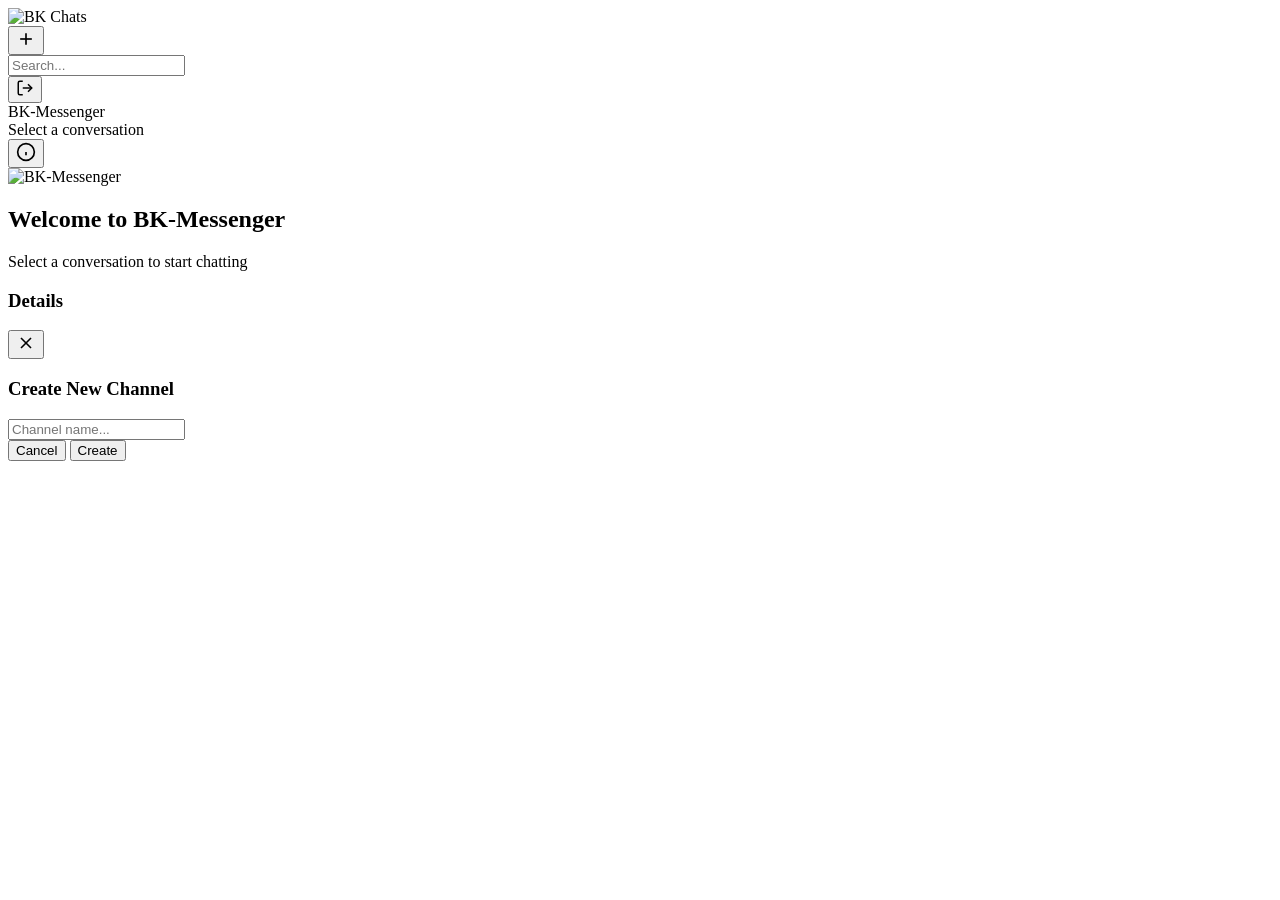
==== CO3094-asynaprous/www/chat.html @ a9f816b6 "latest" ====
<!DOCTYPE html>
<html lang="en">
<head>
    <meta charset="UTF-8">
    <meta name="viewport" content="width=device-width, initial-scale=1.0">
    <title>BK-Messenger</title>
    <link rel="stylesheet" href="/css/messenger.css">
</head>
<body>
    <!-- LEFT SIDEBAR: All Conversations -->
    <div class="sidebar">
        <div class="sidebar-header">
            <div class="sidebar-logo">
                <img src="/images/logo.png" alt="BK">
                <span>Chats</span>
            </div>
            <div class="sidebar-actions">
                <button class="icon-btn" onclick="showNewChannelModal()" title="New Channel">
                    <svg width="20" height="20" viewBox="0 0 24 24" fill="none" stroke="currentColor" stroke-width="2">
                        <line x1="12" y1="5" x2="12" y2="19"/><line x1="5" y1="12" x2="19" y2="12"/>
                    </svg>
                </button>
            </div>
        </div>

        <div class="sidebar-search">
            <input type="text" id="searchInput" placeholder="Search..." oninput="filterSidebar()">
        </div>

        <!-- Single unified conversation list (channels + DMs together) -->
        <div class="sidebar-list" id="conversationList"></div>

        <!-- Current user bar at bottom -->
        <div class="sidebar-user">
            <div class="user-avatar" id="currentUserAvatar"></div>
            <div class="user-name" id="currentUserName"></div>
            <button class="icon-btn" onclick="handleLogout()" title="Logout">
                <svg width="18" height="18" viewBox="0 0 24 24" fill="none" stroke="currentColor" stroke-width="2">
                    <path d="M9 21H5a2 2 0 01-2-2V5a2 2 0 012-2h4"/>
                    <polyline points="16 17 21 12 16 7"/><line x1="21" y1="12" x2="9" y2="12"/>
                </svg>
            </button>
        </div>
    </div>

    <!-- CENTER: Message Area -->
    <div class="chat-main">
        <div class="chat-header" id="chatHeader">
            <div class="chat-header-info">
                <div class="chat-header-name" id="chatTitle">BK-Messenger</div>
                <div class="chat-header-status" id="chatStatus">Select a conversation</div>
            </div>
            <div class="chat-header-actions">
                <button class="icon-btn" onclick="showPeerInfo()" title="Info">
                    <svg width="20" height="20" viewBox="0 0 24 24" fill="none" stroke="currentColor" stroke-width="2">
                        <circle cx="12" cy="12" r="10"/><line x1="12" y1="16" x2="12" y2="12"/>
                        <line x1="12" y1="8" x2="12.01" y2="8"/>
                    </svg>
                </button>
            </div>
        </div>

        <div class="messages-container" id="messagesContainer">
            <div class="welcome-screen" id="welcomeScreen">
                <img src="/images/logo.png" alt="BK-Messenger" class="welcome-logo">
                <h2>Welcome to BK-Messenger</h2>
                <p>Select a conversation to start chatting</p>
            </div>
        </div>

        <div class="message-input-area" id="inputArea" style="display:none">
            <div class="input-wrapper">
                <input type="text" id="messageInput" placeholder="Aa"
                       onkeydown="if(event.key==='Enter')sendMessage()" autocomplete="off">
                <button class="send-btn" onclick="sendMessage()">
                    <svg width="20" height="20" viewBox="0 0 24 24" fill="none" stroke="currentColor" stroke-width="2">
                        <line x1="22" y1="2" x2="11" y2="13"/>
                        <polygon points="22 2 15 22 11 13 2 9 22 2"/>
                    </svg>
                </button>
            </div>
        </div>
    </div>

    <!-- RIGHT: Info Panel -->
    <div class="info-panel hidden" id="infoPanel">
        <div class="info-header">
            <h3 id="infoPanelTitle">Details</h3>
            <button class="icon-btn" onclick="toggleInfoPanel()">
                <svg width="20" height="20" viewBox="0 0 24 24" fill="none" stroke="currentColor" stroke-width="2">
                    <line x1="18" y1="6" x2="6" y2="18"/><line x1="6" y1="6" x2="18" y2="18"/>
                </svg>
            </button>
        </div>
        <div class="info-content" id="infoContent"></div>
    </div>

    <!-- NEW CHANNEL MODAL -->
    <div class="modal-overlay hidden" id="newChannelModal">
        <div class="modal-card">
            <h3>Create New Channel</h3>
            <input type="text" id="newChannelName" placeholder="Channel name..."
                   onkeydown="if(event.key==='Enter')createChannel()">
            <div class="modal-actions">
                <button class="btn-secondary" onclick="hideNewChannelModal()">Cancel</button>
                <button class="btn-primary" onclick="createChannel()">Create</button>
            </div>
        </div>
    </div>

    <!-- TOAST -->
    <div class="toast-container" id="toastContainer"></div>

    <script src="/js/chat.js"></script>
</body>
</html>
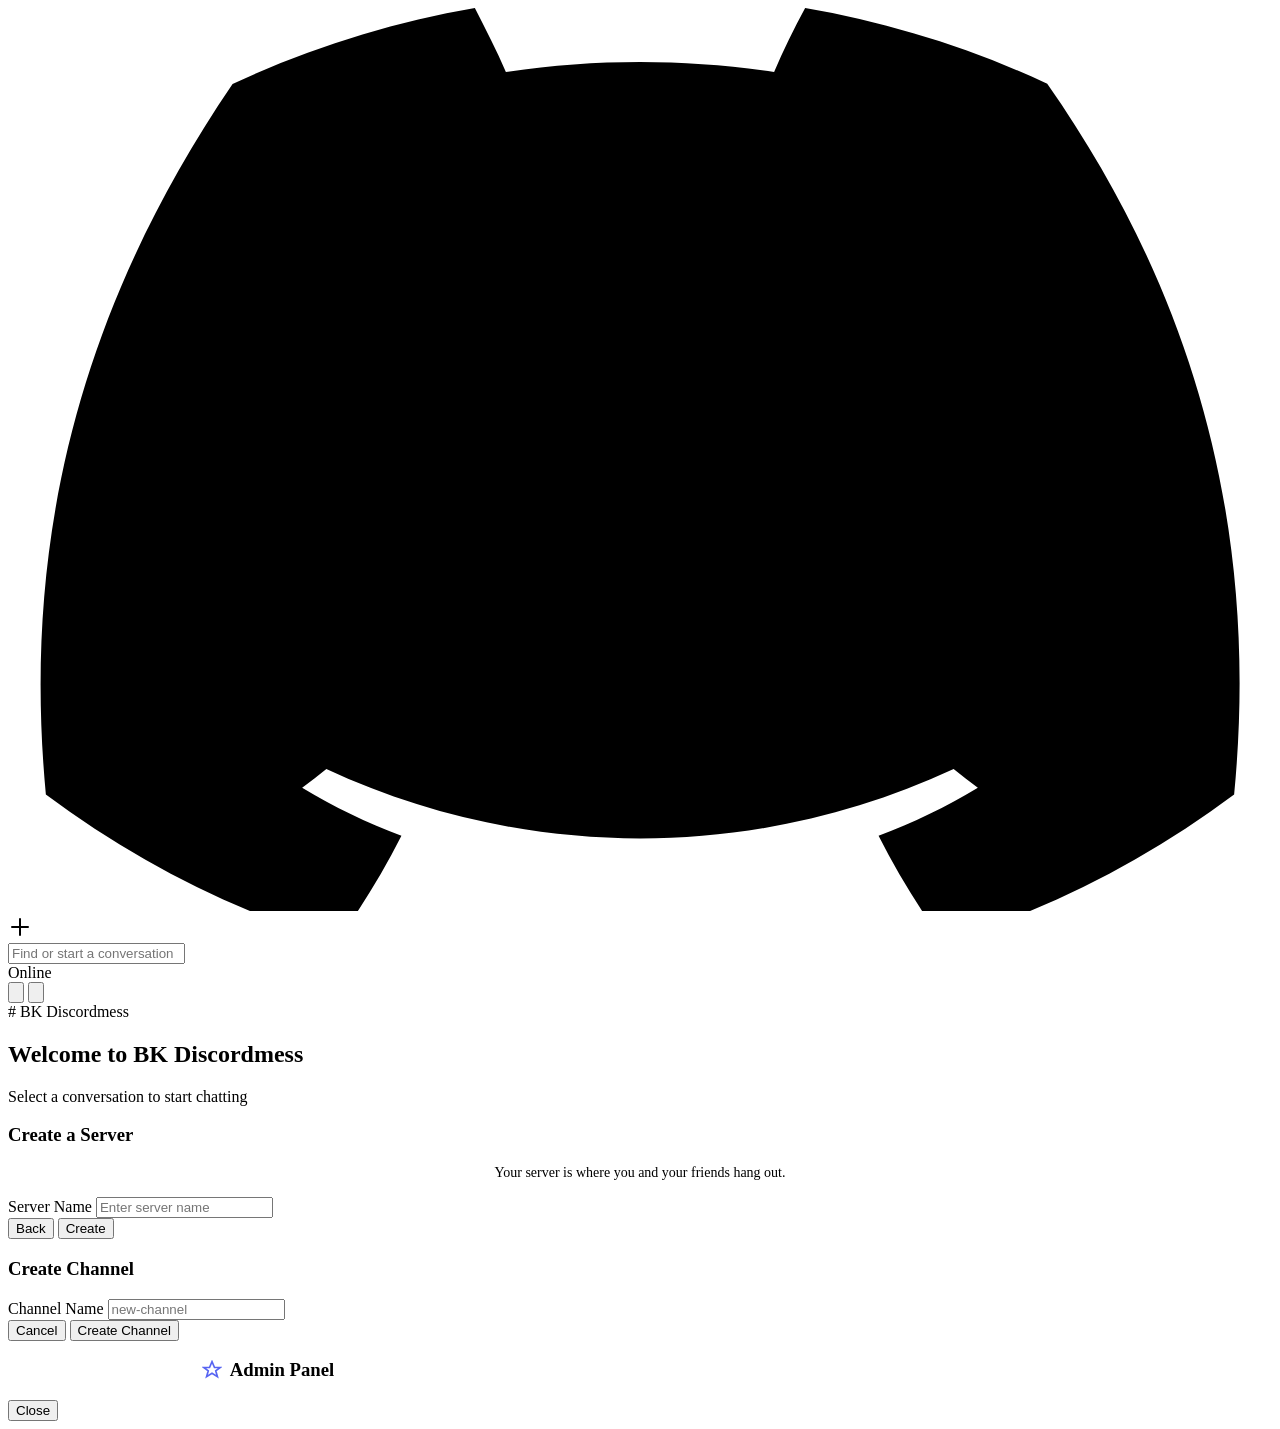
==== commit 7298d607: "latest" ====
--- a/CO3094-asynaprous/www/chat.html
+++ b/CO3094-asynaprous/www/chat.html
@@ -1,109 +1,161 @@
 <!DOCTYPE html>
-<html lang="en">
+<html lang="en" data-theme="dark">
 <head>
     <meta charset="UTF-8">
     <meta name="viewport" content="width=device-width, initial-scale=1.0">
-    <title>BK-Messenger</title>
+    <title>BK Discordmess</title>
     <link rel="stylesheet" href="/css/messenger.css">
 </head>
 <body>
-    <!-- LEFT SIDEBAR: All Conversations -->
-    <div class="sidebar">
-        <div class="sidebar-header">
-            <div class="sidebar-logo">
-                <img src="/images/logo.png" alt="BK">
-                <span>Chats</span>
+    <div class="app">
+        <!-- SERVER STRIP -->
+        <nav class="server-strip">
+            <div class="server-icon home-icon active" id="dmNavBtn" onclick="selectView('dm')" title="Direct Messages">
+                <svg viewBox="0 0 28 20" fill="currentColor">
+                    <path d="M23.0212 1.67671C21.3107 0.879656 19.5079 0.318797 17.6584 0C17.4062 0.461742 17.1749 0.934541 16.9708 1.4184C15.003 1.12145 12.9974 1.12145 11.0292 1.4184C10.8251 0.934541 10.5765 0.461742 10.3416 0C8.49019 0.321397 6.68494 0.884613 4.97441 1.68392C1.32553 7.04418 0.351418 12.2685 0.838554 17.4211C2.81972 18.8952 4.97885 19.9982 7.27609 20.6871C7.81877 19.9457 8.29999 19.1606 8.71533 18.3383C7.95058 18.0518 7.21429 17.6947 6.51645 17.2735C6.69951 17.1392 6.87813 17.0009 7.05231 16.8582C11.4524 18.9079 16.5571 18.9079 20.9477 16.8582C21.124 17.0009 21.3005 17.1392 21.484 17.2735C20.7846 17.6947 20.0477 18.0518 19.2847 18.3383C19.7 19.1606 20.1812 19.9457 20.7239 20.6871C23.0234 19.9982 25.1803 18.8952 27.1614 17.4211C27.7425 11.4067 26.2117 6.23428 23.0212 1.67671Z"/>
+                </svg>
             </div>
-            <div class="sidebar-actions">
-                <button class="icon-btn" onclick="showNewChannelModal()" title="New Channel">
-                    <svg width="20" height="20" viewBox="0 0 24 24" fill="none" stroke="currentColor" stroke-width="2">
-                        <line x1="12" y1="5" x2="12" y2="19"/><line x1="5" y1="12" x2="19" y2="12"/>
-                    </svg>
-                </button>
+            <div class="strip-separator"></div>
+            <div id="serverNavList"></div>
+            <div class="server-icon add-icon" id="addServerBtn" onclick="showCreateServerModal()" title="Add a Server">
+                <svg width="24" height="24" viewBox="0 0 24 24" fill="currentColor">
+                    <path d="M20 11h-7V4a1 1 0 00-2 0v7H4a1 1 0 000 2h7v7a1 1 0 002 0v-7h7a1 1 0 000-2z"/>
+                </svg>
             </div>
-        </div>
+        </nav>
 
-        <div class="sidebar-search">
-            <input type="text" id="searchInput" placeholder="Search..." oninput="filterSidebar()">
-        </div>
+        <!-- SIDEBAR -->
+        <aside class="sidebar">
+            <div class="sidebar-header" id="sidebarHeader">
+                <input class="sidebar-header-search" id="searchInput"
+                       placeholder="Find or start a conversation" oninput="filterSidebar()">
+            </div>
 
-        <!-- Single unified conversation list (channels + DMs together) -->
-        <div class="sidebar-list" id="conversationList"></div>
+            <div class="sidebar-content" id="sidebarContent"></div>
 
-        <!-- Current user bar at bottom -->
-        <div class="sidebar-user">
-            <div class="user-avatar" id="currentUserAvatar"></div>
-            <div class="user-name" id="currentUserName"></div>
-            <button class="icon-btn" onclick="handleLogout()" title="Logout">
-                <svg width="18" height="18" viewBox="0 0 24 24" fill="none" stroke="currentColor" stroke-width="2">
-                    <path d="M9 21H5a2 2 0 01-2-2V5a2 2 0 012-2h4"/>
-                    <polyline points="16 17 21 12 16 7"/><line x1="21" y1="12" x2="9" y2="12"/>
-                </svg>
-            </button>
-        </div>
+            <!-- User bar -->
+            <div class="user-bar">
+                <div class="user-bar-avatar" id="userAvatar"></div>
+                <div class="user-bar-info">
+                    <div class="user-bar-name" id="userName"></div>
+                    <div class="user-bar-status">Online</div>
+                </div>
+                <div class="user-bar-actions">
+                    <button class="user-bar-btn" id="adminBtn" onclick="showAdminPanel()" title="Admin Panel" style="display:none">
+                        <svg viewBox="0 0 24 24" fill="none" stroke="#5865f2" stroke-width="2">
+                            <path d="M12 2l3 7h7l-5.5 4 2 7L12 16l-6.5 4 2-7L2 9h7z"/>
+                        </svg>
+                    </button>
+                    <button class="user-bar-btn" id="themeToggle" onclick="toggleTheme()" title="Toggle Theme">
+                        <svg viewBox="0 0 24 24" fill="none" stroke="currentColor" stroke-width="2" id="themeIcon">
+                            <path d="M21 12.79A9 9 0 1111.21 3a7 7 0 009.79 9.79z"/>
+                        </svg>
+                    </button>
+                    <button class="user-bar-btn" onclick="handleLogout()" title="Log Out">
+                        <svg viewBox="0 0 24 24" fill="none" stroke="currentColor" stroke-width="2">
+                            <path d="M9 21H5a2 2 0 01-2-2V5a2 2 0 012-2h4"/>
+                            <polyline points="16 17 21 12 16 7"/><line x1="21" y1="12" x2="9" y2="12"/>
+                        </svg>
+                    </button>
+                </div>
+            </div>
+        </aside>
+
+        <!-- CHAT AREA -->
+        <main class="chat-area">
+            <div class="chat-header" id="chatHeader">
+                <div class="chat-header-left">
+                    <span class="hash" id="chatHashIcon">#</span>
+                    <span class="chat-header-title" id="chatTitle">BK Discordmess</span>
+                </div>
+                <div class="chat-header-actions">
+                    <button class="header-btn" id="deleteChannelBtn" onclick="deleteCurrentChannel()" title="Delete Channel" style="display:none">
+                        <svg viewBox="0 0 24 24" fill="none" stroke="var(--red)" stroke-width="2">
+                            <polyline points="3 6 5 6 21 6"/><path d="M19 6v14a2 2 0 01-2 2H7a2 2 0 01-2-2V6m3 0V4a2 2 0 012-2h4a2 2 0 012 2v2"/>
+                        </svg>
+                    </button>
+                    <button class="header-btn" id="membersToggle" onclick="toggleMembers()" title="Members" style="display:none">
+                        <svg viewBox="0 0 24 24" fill="none" stroke="currentColor" stroke-width="2">
+                            <path d="M17 21v-2a4 4 0 00-4-4H5a4 4 0 00-4-4v2"/>
+                            <circle cx="9" cy="7" r="4"/><path d="M23 21v-2a4 4 0 00-3-3.87"/>
+                            <path d="M16 3.13a4 4 0 010 7.75"/>
+                        </svg>
+                    </button>
+                </div>
+            </div>
+
+            <div class="messages-scroll" id="messagesContainer">
+                <div class="welcome-screen" id="welcomeScreen">
+                    <img src="/images/logo.png" alt="BK Discordmess" onerror="this.style.display='none'">
+                    <h2>Welcome to BK Discordmess</h2>
+                    <p>Select a conversation to start chatting</p>
+                </div>
+            </div>
+
+            <div class="input-area" id="inputArea" style="display:none">
+                <div class="input-wrapper">
+                    <input type="text" id="messageInput" placeholder="Message #channel"
+                           onkeydown="if(event.key==='Enter')sendMessage()" autocomplete="off">
+                    <button class="input-send-btn" onclick="sendMessage()">
+                        <svg viewBox="0 0 24 24" fill="currentColor">
+                            <path d="M5.74 19L21 12 5.74 5 5.73 10.5 17 12 5.73 13.5z"/>
+                        </svg>
+                    </button>
+                </div>
+            </div>
+        </main>
+
+        <!-- MEMBERS PANEL -->
+        <aside class="members-panel hidden" id="membersPanel"></aside>
     </div>
 
-    <!-- CENTER: Message Area -->
-    <div class="chat-main">
-        <div class="chat-header" id="chatHeader">
-            <div class="chat-header-info">
-                <div class="chat-header-name" id="chatTitle">BK-Messenger</div>
-                <div class="chat-header-status" id="chatStatus">Select a conversation</div>
+    <!-- CREATE SERVER MODAL -->
+    <div class="modal-overlay hidden" id="createServerModal">
+        <div class="modal-card">
+            <h3>Create a Server</h3>
+            <p style="text-align:center;color:var(--text-muted);margin-bottom:16px;font-size:14px">
+                Your server is where you and your friends hang out.
+            </p>
+            <div class="form-group">
+                <label>Server Name</label>
+                <input type="text" id="newServerName" placeholder="Enter server name"
+                       onkeydown="if(event.key==='Enter')createServer()">
             </div>
-            <div class="chat-header-actions">
-                <button class="icon-btn" onclick="showPeerInfo()" title="Info">
-                    <svg width="20" height="20" viewBox="0 0 24 24" fill="none" stroke="currentColor" stroke-width="2">
-                        <circle cx="12" cy="12" r="10"/><line x1="12" y1="16" x2="12" y2="12"/>
-                        <line x1="12" y1="8" x2="12.01" y2="8"/>
-                    </svg>
-                </button>
-            </div>
-        </div>
-
-        <div class="messages-container" id="messagesContainer">
-            <div class="welcome-screen" id="welcomeScreen">
-                <img src="/images/logo.png" alt="BK-Messenger" class="welcome-logo">
-                <h2>Welcome to BK-Messenger</h2>
-                <p>Select a conversation to start chatting</p>
-            </div>
-        </div>
-
-        <div class="message-input-area" id="inputArea" style="display:none">
-            <div class="input-wrapper">
-                <input type="text" id="messageInput" placeholder="Aa"
-                       onkeydown="if(event.key==='Enter')sendMessage()" autocomplete="off">
-                <button class="send-btn" onclick="sendMessage()">
-                    <svg width="20" height="20" viewBox="0 0 24 24" fill="none" stroke="currentColor" stroke-width="2">
-                        <line x1="22" y1="2" x2="11" y2="13"/>
-                        <polygon points="22 2 15 22 11 13 2 9 22 2"/>
-                    </svg>
-                </button>
+            <div class="modal-actions">
+                <button class="btn-modal-cancel" onclick="hideModal('createServerModal')">Back</button>
+                <button class="btn-modal-confirm" onclick="createServer()">Create</button>
             </div>
         </div>
     </div>
 
-    <!-- RIGHT: Info Panel -->
-    <div class="info-panel hidden" id="infoPanel">
-        <div class="info-header">
-            <h3 id="infoPanelTitle">Details</h3>
-            <button class="icon-btn" onclick="toggleInfoPanel()">
-                <svg width="20" height="20" viewBox="0 0 24 24" fill="none" stroke="currentColor" stroke-width="2">
-                    <line x1="18" y1="6" x2="6" y2="18"/><line x1="6" y1="6" x2="18" y2="18"/>
-                </svg>
-            </button>
+    <!-- CREATE CHANNEL MODAL -->
+    <div class="modal-overlay hidden" id="createChannelModal">
+        <div class="modal-card">
+            <h3>Create Channel</h3>
+            <div class="form-group">
+                <label>Channel Name</label>
+                <input type="text" id="newChannelName" placeholder="new-channel"
+                       onkeydown="if(event.key==='Enter')createChannel()">
+            </div>
+            <div class="modal-actions">
+                <button class="btn-modal-cancel" onclick="hideModal('createChannelModal')">Cancel</button>
+                <button class="btn-modal-confirm" onclick="createChannel()">Create Channel</button>
+            </div>
         </div>
-        <div class="info-content" id="infoContent"></div>
     </div>
 
-    <!-- NEW CHANNEL MODAL -->
-    <div class="modal-overlay hidden" id="newChannelModal">
-        <div class="modal-card">
-            <h3>Create New Channel</h3>
-            <input type="text" id="newChannelName" placeholder="Channel name..."
-                   onkeydown="if(event.key==='Enter')createChannel()">
+    <!-- ADMIN PANEL MODAL -->
+    <div class="modal-overlay hidden" id="adminModal">
+        <div class="modal-card" style="max-width:520px">
+            <h3 style="display:flex;align-items:center;justify-content:center;gap:8px">
+                <svg width="20" height="20" viewBox="0 0 24 24" fill="none" stroke="#5865f2" stroke-width="2">
+                    <path d="M12 2l3 7h7l-5.5 4 2 7L12 16l-6.5 4 2-7L2 9h7z"/>
+                </svg>
+                Admin Panel
+            </h3>
+            <div id="adminUserList" style="margin:16px 0"></div>
             <div class="modal-actions">
-                <button class="btn-secondary" onclick="hideNewChannelModal()">Cancel</button>
-                <button class="btn-primary" onclick="createChannel()">Create</button>
+                <button class="btn-modal-cancel" onclick="hideModal('adminModal')">Close</button>
             </div>
         </div>
     </div>
